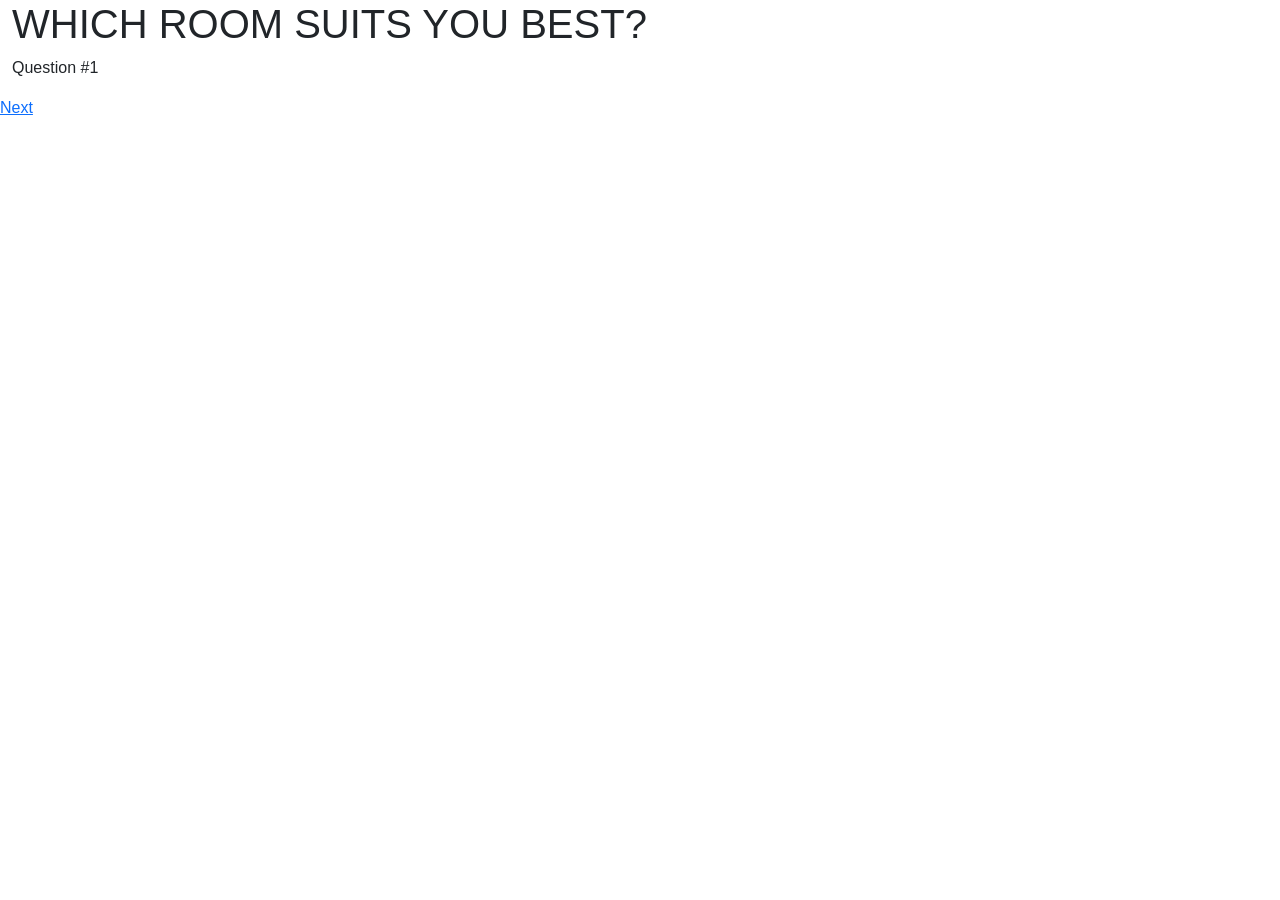
==== 01.html @ 8a16f8ea "Create 01.html" ====
<!doctype html>
<html lang="en">
<head>
	<meta charset="utf-8">
	<title>Final Project</title>
    <link href="https://cdn.jsdelivr.net/npm/bootstrap@5.3.8/dist/css/bootstrap.min.css" rel="stylesheet">
	<link rel="stylesheet" href="./assets/css/styles.css">
    <!--Fonts-->
    <!--Baskervville SC-->
<link rel="preconnect" href="https://fonts.googleapis.com">
<link rel="preconnect" href="https://fonts.gstatic.com" crossorigin>
<link href="https://fonts.googleapis.com/css2?family=Baskervville+SC:wght@400..700&display=swap" rel="stylesheet">
    <!--Limelight-->
    <link rel="preconnect" href="https://fonts.googleapis.com">
<link rel="preconnect" href="https://fonts.gstatic.com" crossorigin>
<link href="https://fonts.googleapis.com/css2?family=Limelight&display=swap" rel="stylesheet">
</head>
<body class="background">
    <div class="container-fluid">
        <div class="row"> 
            <h1>WHICH ROOM SUITS YOU BEST?</h1>
            <p> Question #1</p>
        </div> <!--row-->
        <div class="row my-custom-row">
        <div class="col-md-3"><div class="pop_room"></div></div>
        <div class="col-md-3"><div class="country_room"></div></div>
        <div class="col-md-3"><div class="rock_room"></div></div>
        <div class="col-md-3"><div class="hiphop_room"></div></div>
        </div> <!--row-->
    </div> <!--container-->
    <p><a href="02.html">Next</a></p>
	<script src="./assets/js/main.js"></script>
</body>
   
</html>
---- assets/css/styles.css ----
/* styles.css */

* {
	font-family: Arial;
}
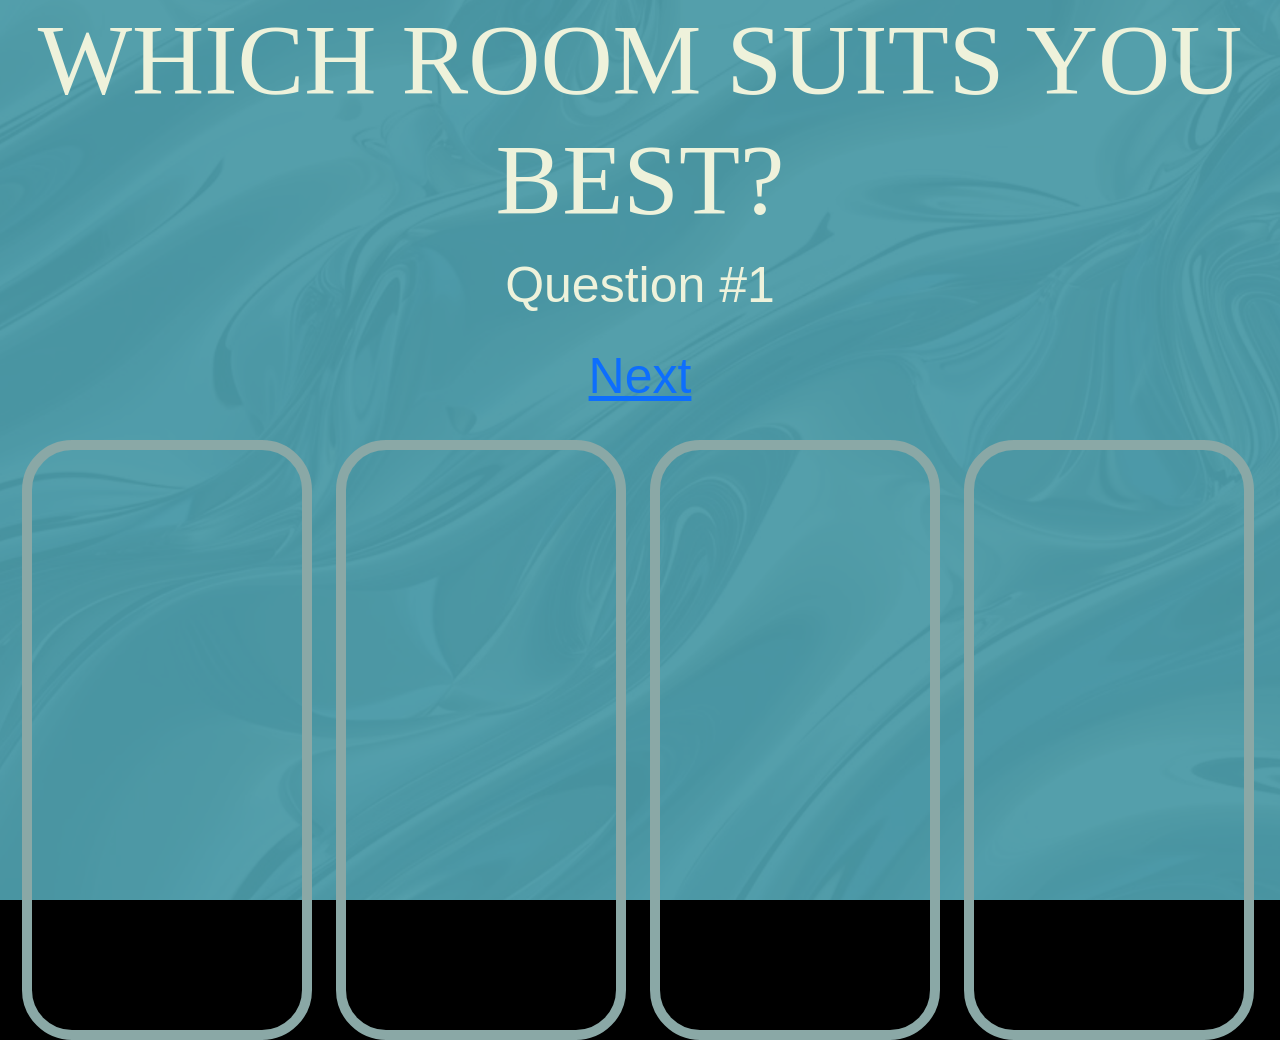
==== commit 6bb8e972: "Fix layout and add viewport meta tag in 01.html" ====
--- a/01.html
+++ b/01.html
@@ -5,6 +5,7 @@
 	<title>Final Project</title>
     <link href="https://cdn.jsdelivr.net/npm/bootstrap@5.3.8/dist/css/bootstrap.min.css" rel="stylesheet">
 	<link rel="stylesheet" href="./assets/css/styles.css">
+    <meta name="viewport" content="width=device-width, initial-scale 1.0"
     <!--Fonts-->
     <!--Baskervville SC-->
 <link rel="preconnect" href="https://fonts.googleapis.com">
@@ -20,15 +21,15 @@
         <div class="row"> 
             <h1>WHICH ROOM SUITS YOU BEST?</h1>
             <p> Question #1</p>
+            <p><a href="02.html">Next</a></p>
         </div> <!--row-->
         <div class="row my-custom-row">
-        <div class="col-md-3"><div class="pop_room"></div></div>
-        <div class="col-md-3"><div class="country_room"></div></div>
-        <div class="col-md-3"><div class="rock_room"></div></div>
-        <div class="col-md-3"><div class="hiphop_room"></div></div>
+        <div class="col-3 col-lg-3 jusify-content-center"><div class="pop_room"></div></div>
+        <div class="col-3 col-lg-3 jusify-content-center"><div class="country_room"></div></div>
+        <div class="col-3 col-lg-3 jusify-content-center"><div class="rock_room"></div></div>
+        <div class="col-3 col-lg-3 jusify-content-center"><div class="hiphop_room"></div></div>
         </div> <!--row-->
     </div> <!--container-->
-    <p><a href="02.html">Next</a></p>
 	<script src="./assets/js/main.js"></script>
 </body>
    
--- a/assets/css/styles.css
+++ b/assets/css/styles.css
@@ -1,5 +1,102 @@
 /* styles.css */
 
-* {
-	font-family: Arial;
-}+html {
+	width: 100%;
+	height: 100%;
+}
+.background {
+	background-color: black;
+	background-image: url(../img/background.png);
+	background-repeat: no-repeat;
+	background-position: center;
+	background-size: cover;
+}
+body.cover {
+	background-color: black;
+	background-image: url(../img/cover.gif);
+	background-repeat: no-repeat;
+	background-position: center;
+	background-size: cover;
+}
+h1 {
+	font-size: 100px;
+	font-family: "Baskervville SC", serif;
+	font-optical-sizing: auto;
+	font-weight: 40px;
+	font-style: normal;
+	text-align: center;
+	color: #eef2db;
+}
+p {
+	font-size: 50px;
+	font-family: "Limelight", sans-serif;
+	font-weight: 400;
+	font-style: normal;
+	text-align: center;
+	color: #eef2db;
+}
+.pop_room {
+	width: 100%;
+	height: 100%;
+	margin: 10px;
+	justify-content: around;
+	background-image: url(../img/pop_room.png);
+	background-size: cover;
+	background-position: center;
+	border: 10px solid #8aa8a6;
+	border-radius: 50px;
+}
+.country_room {
+	width: 100%;
+	height: 100%;
+	margin: 10px;
+	justify-content: around;
+	background-image: url(../img/country_room.png);
+	background-size: cover;
+	background-position: center;
+	border: 10px solid #8aa8a6;
+	border-radius: 50px;
+}
+.rock_room {
+	width: 100%;
+	height: 100%;
+	margin: 10px;
+	justify-content: around;
+	background-image: url(../img/rock_room.png);
+	background-size: cover;
+	background-position: center;
+	border: 10px solid #8aa8a6;
+	border-radius: 50px;
+}
+.hiphop_room {
+	width: 100%;
+	height: 100%;
+	margin: 10px;
+	justify-content: around;
+	background-image: url(../img/hiphop_room.png);
+	background-size: cover;
+	background-position: center;
+	border: 10px solid #8aa8a6;
+	border-radius: 50px;
+}
+.my-custom-row {
+     width: 100%;
+	 height: 600px;
+}
+
+.word {
+	font-size: 80px;
+	font-family: "Baskervville SC", serif;
+	font-optical-sizing: auto;
+	font-weight: 60px;
+	font-style: normal;
+	text-align: center;
+	color: #1a1a1a;
+	background-color: #eef2db;
+	width: 100%;
+	height: 600px;
+	margin: 10px;
+	border: 10px solid #8aa8a6;
+	border-radius: 50px;
+
+}
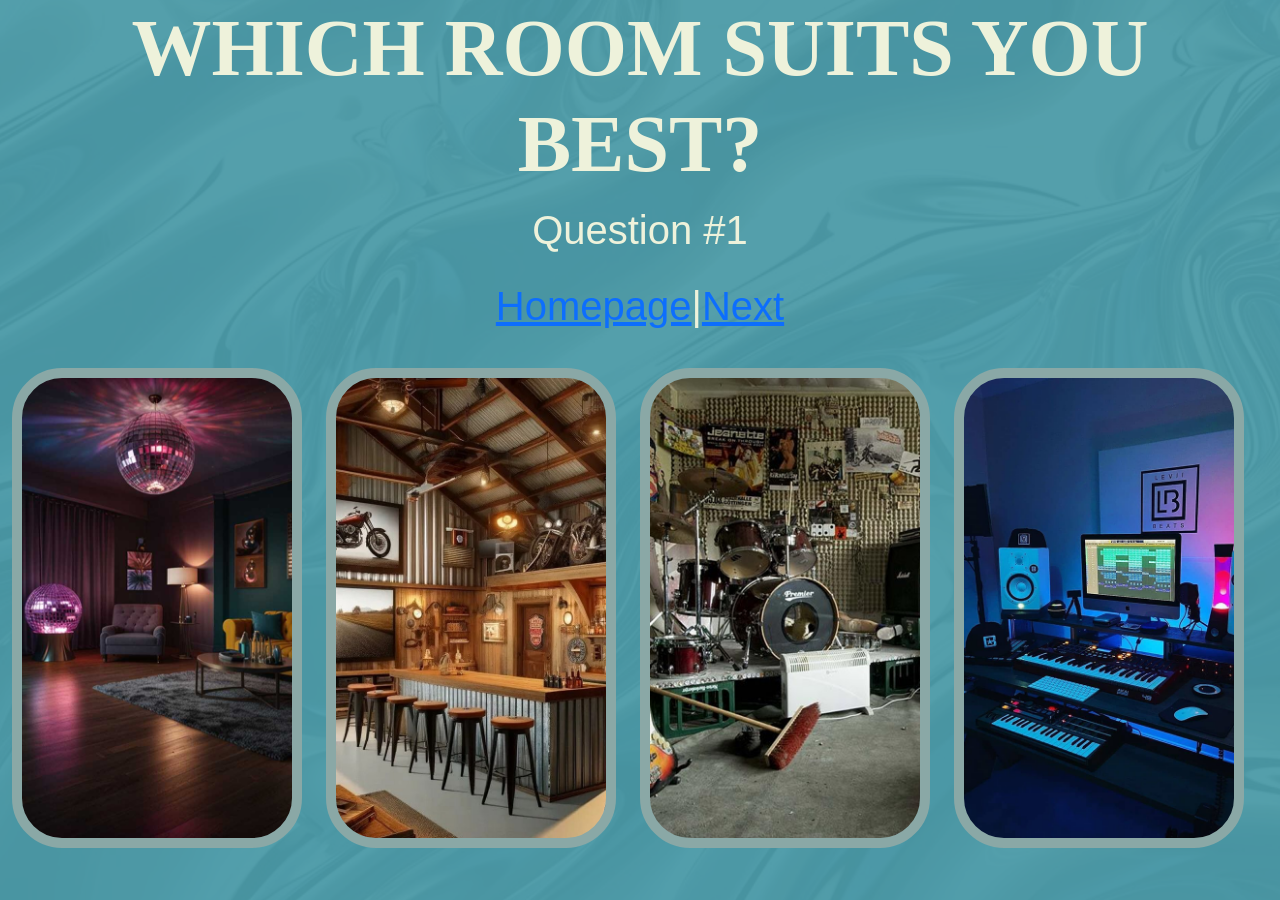
==== commit 4ed05052: "Fix viewport tag and enhance navigation links Added viewport meta tag and updated navigation links." ====
--- a/01.html
+++ b/01.html
@@ -5,7 +5,7 @@
 	<title>Final Project</title>
     <link href="https://cdn.jsdelivr.net/npm/bootstrap@5.3.8/dist/css/bootstrap.min.css" rel="stylesheet">
 	<link rel="stylesheet" href="./assets/css/styles.css">
-    <meta name="viewport" content="width=device-width, initial-scale 1.0"
+    <meta name="viewport" content="width=device-width, initial-scale 1.0">
     <!--Fonts-->
     <!--Baskervville SC-->
 <link rel="preconnect" href="https://fonts.googleapis.com">
@@ -21,7 +21,7 @@
         <div class="row"> 
             <h1>WHICH ROOM SUITS YOU BEST?</h1>
             <p> Question #1</p>
-            <p><a href="02.html">Next</a></p>
+            <p><a href="index.html">Homepage</a>|<a href="02.html">Next</a></p>
         </div> <!--row-->
         <div class="row my-custom-row">
         <div class="col-3 col-lg-3 jusify-content-center"><div class="pop_room"></div></div>
--- a/assets/css/styles.css
+++ b/assets/css/styles.css
@@ -10,6 +10,7 @@
 	background-repeat: no-repeat;
 	background-position: center;
 	background-size: cover;
+	min-height: 100vh;
 }
 body.cover {
 	background-color: black;
@@ -17,86 +18,394 @@
 	background-repeat: no-repeat;
 	background-position: center;
 	background-size: cover;
+	min-height: 100vh;
 }
 h1 {
-	font-size: 100px;
-	font-family: "Baskervville SC", serif;
-	font-optical-sizing: auto;
-	font-weight: 40px;
+	font-size: clamp(2rem, 8vw, 5rem);
+	font-family: "Baskervville SC", serif;
+	font-optical-sizing: auto;
+	font-weight: 700;
 	font-style: normal;
 	text-align: center;
 	color: #eef2db;
 }
 p {
-	font-size: 50px;
+	font-size: clamp(1rem, 4vw, 2.5rem);
 	font-family: "Limelight", sans-serif;
-	font-weight: 400;
+	font-weight: 350;
 	font-style: normal;
 	text-align: center;
 	color: #eef2db;
 }
+
 .pop_room {
-	width: 100%;
-	height: 100%;
-	margin: 10px;
-	justify-content: around;
-	background-image: url(../img/pop_room.png);
+	display: flex;
+	width: 100%;
+	max-width: 30rem;
+	height: 30rem;
+	margin: 1rem auto;
+	justify-content: space-around;
+	background-image: url(../img/Question1/pop_room.png);
 	background-size: cover;
 	background-position: center;
 	border: 10px solid #8aa8a6;
 	border-radius: 50px;
 }
 .country_room {
-	width: 100%;
-	height: 100%;
-	margin: 10px;
-	justify-content: around;
-	background-image: url(../img/country_room.png);
+	display: flex;
+	width: 100%;
+	max-width: 30rem;
+	height: 30rem;
+	margin: 1rem auto;
+	justify-content: space-around;
+	background-image: url(../img/Question1/country_room.png);
 	background-size: cover;
 	background-position: center;
 	border: 10px solid #8aa8a6;
 	border-radius: 50px;
 }
 .rock_room {
-	width: 100%;
-	height: 100%;
-	margin: 10px;
-	justify-content: around;
-	background-image: url(../img/rock_room.png);
+	display: flex;
+	width: 100%;
+	max-width: 30rem;
+	height: 30rem;
+	margin: 1rem auto;
+	justify-content: space-around;
+	background-image: url(../img/Question1/rock_room.png);
 	background-size: cover;
 	background-position: center;
 	border: 10px solid #8aa8a6;
 	border-radius: 50px;
 }
 .hiphop_room {
-	width: 100%;
-	height: 100%;
-	margin: 10px;
-	justify-content: around;
-	background-image: url(../img/hiphop_room.png);
-	background-size: cover;
-	background-position: center;
-	border: 10px solid #8aa8a6;
-	border-radius: 50px;
-}
+	display: flex;
+	width: 100%;
+	max-width: 30rem;
+	height: 30rem;
+	margin: 1rem auto;
+	justify-content: space-around;
+	background-image: url(../img/Question1/hiphop_room.png);
+	background-size: cover;
+	background-position: center;
+	border: 10px solid #8aa8a6;
+	border-radius: 50px;
+}
+
 .my-custom-row {
      width: 100%;
-	 height: 600px;
+	 height: 100px;
 }
 
 .word {
-	font-size: 80px;
-	font-family: "Baskervville SC", serif;
-	font-optical-sizing: auto;
-	font-weight: 60px;
+	display: flex;
+	justify-content: center;
+	align-items: center;
+	font-size: clamp(8rem, 32vw, 20rem);
+	font-family: "Baskervville SC", serif;
+	font-optical-sizing: auto;
+	font-weight: 1400;
 	font-style: normal;
 	text-align: center;
 	color: #1a1a1a;
 	background-color: #eef2db;
 	width: 100%;
-	height: 600px;
-	margin: 10px;
-	border: 10px solid #8aa8a6;
-	border-radius: 50px;
-
-}
+	max-width: 30rem;
+	height: 30rem;
+	margin: 1rem;
+	border: 10px solid #8aa8a6;
+	border-radius: 50px;
+
+}
+
+.wordred {
+	display: flex;
+	justify-content: center;
+	align-items: center;
+	font-size: clamp(8rem, 32vw, 20rem);
+	font-family: "Baskervville SC", serif;
+	font-optical-sizing: auto;
+	font-weight: 1400;
+	font-style: normal;
+	text-align: center;
+	color: white;
+	background-color: rgb(115, 18, 18);
+	width: 100%;
+	max-width: 30rem;
+	height: 30rem;
+	margin: 1rem;
+	border: 10px solid #8aa8a6;
+	border-radius: 50px;
+
+}
+.wordgreen {
+	display: flex;
+	justify-content: center;
+	align-items: center;
+	font-size: clamp(8rem, 32vw, 20rem);
+	font-family: "Baskervville SC", serif;
+	font-optical-sizing: auto;
+	font-weight: 1400;
+	font-style: normal;
+	text-align: center;
+	color: white;
+	background-color: rgb(18, 159, 98);
+	width: 100%;
+	max-width: 30rem;
+	height: 30rem;
+	margin: 1rem;
+	border: 10px solid #8aa8a6;
+	border-radius: 50px;
+
+}
+.wordblue {
+	display: flex;
+	justify-content: center;
+	align-items: center;
+	font-size: clamp(8rem, 32vw, 20rem);
+	font-family: "Baskervville SC", serif;
+	font-optical-sizing: auto;
+	font-weight: 1400;
+	font-style: normal;
+	text-align: center;
+	color: white;
+	background-color: rgb(48, 48, 171);
+	width: 100%;
+	max-width: 30rem;
+	height: 30rem;
+	margin: 1rem;
+	border: 10px solid #8aa8a6;
+	border-radius: 50px;
+
+}
+.wordpink {
+	display: flex;
+	justify-content: center;
+	align-items: center;
+	font-size: clamp(8rem, 32vw, 20rem);
+	font-family: "Baskervville SC", serif;
+	font-optical-sizing: auto;
+	font-weight: 1400;
+	font-style: normal;
+	text-align: center;
+	color: white;
+	background-color: rgb(159, 45, 110);
+	width: 100%;
+	max-width: 30rem;
+	height: 30rem;
+	margin: 1rem;
+	border: 10px solid #8aa8a6;
+	border-radius: 50px;
+
+}
+
+.pop_guitar {
+	display: flex;
+	width: 100%;
+	max-width: 30rem;
+	height: 30rem;
+	margin: 1rem auto;
+	justify-content: space-around;
+	background-image: url(../img/Question3/pop_guitar.png);
+	background-size: cover;
+	background-position: center;
+	border: 10px solid #8aa8a6;
+	border-radius: 50px;
+}
+.country_guitar {
+	display: flex;
+	width: 100%;
+	max-width: 30rem;
+	height: 30rem;
+	margin: 1rem auto;
+	justify-content: space-around;
+	background-image: url(../img/Question3/country_guitar.png);
+	background-size: cover;
+	background-position: center;
+	border: 10px solid #8aa8a6;
+	border-radius: 50px;
+}
+.rock_guitar {
+	display: flex;
+	width: 100%;
+	max-width: 30rem;
+	height: 30rem;
+	margin: 1rem auto;
+	justify-content: space-around;
+	background-image: url(../img/Question3/rock_guitar.png);
+	background-size: cover;
+	background-position: center;
+	border: 10px solid #8aa8a6;
+	border-radius: 50px;
+}
+.hiphop_guitar {
+	display: flex;
+	width: 100%;
+	max-width: 30rem;
+	height: 30rem;
+	margin: 1rem auto;
+	justify-content: space-around;
+	background-image: url(../img/Question3/hiphop_guitar.png);
+	background-size: cover;
+	background-position: center;
+	border: 10px solid #8aa8a6;
+	border-radius: 50px;
+}
+
+.pop_accessory {
+	display: flex;
+	width: 100%;
+	max-width: 30rem;
+	height: 30rem;
+	margin: 1rem auto;
+	justify-content: space-around;
+	background-image: url(../img/Question5/pop_accessory.png);
+	background-size: cover;
+	background-position: center;
+	border: 10px solid #8aa8a6;
+	border-radius: 50px;
+}
+.country_accessory {
+	display: flex;
+	width: 100%;
+	max-width: 30rem;
+	height: 30rem;
+	margin: 1rem auto;
+	justify-content: space-around;
+	background-image: url(../img/Question5/country_accessory.png);
+	background-size: cover;
+	background-position: center;
+	border: 10px solid #8aa8a6;
+	border-radius: 50px;
+}
+.rock_accessory {
+	display: flex;
+	width: 100%;
+	max-width: 30rem;
+	height: 30rem;
+	margin: 1rem auto;
+	justify-content: space-around;
+	background-image: url(../img/Question5/rock_accessory.png);
+	background-size: cover;
+	background-position: center;
+	border: 10px solid #8aa8a6;
+	border-radius: 50px;
+}
+.hiphop_accessory {
+	display: flex;
+	width: 100%;
+	max-width: 30rem;
+	height: 30rem;
+	margin: 1rem auto;
+	justify-content: space-around;
+	background-image: url(../img/Question5/hiphop_accessory.png);
+	background-size: cover;
+	background-position: center;
+	border: 10px solid #8aa8a6;
+	border-radius: 50px;
+}
+
+.pop_mode {
+	display: flex;
+	width: 100%;
+	max-width: 30rem;
+	height: 30rem;
+	margin: 1rem auto;
+	justify-content: space-around;
+	background-image: url(../img/Question7/pop_mode.png);
+	background-size: cover;
+	background-position: center;
+	border: 10px solid #8aa8a6;
+	border-radius: 50px;
+}
+.country_mode {
+	display: flex;
+	width: 100%;
+	max-width: 30rem;
+	height: 30rem;
+	margin: 1rem auto;
+	justify-content: space-around;
+	background-image: url(../img/Question7/country_mode.png);
+	background-size: cover;
+	background-position: center;
+	border: 10px solid #8aa8a6;
+	border-radius: 50px;
+}
+.rock_mode {
+	display: flex;
+	width: 100%;
+	max-width: 30rem;
+	height: 30rem;
+	margin: 1rem auto;
+	justify-content: space-around;
+	background-image: url(../img/Question7/rock_mode.png);
+	background-size: cover;
+	background-position: center;
+	border: 10px solid #8aa8a6;
+	border-radius: 50px;
+}
+.hiphop_mode {
+	display: flex;
+	width: 100%;
+	max-width: 30rem;
+	height: 30rem;
+	margin: 1rem auto;
+	justify-content: space-around;
+	background-image: url(../img/Question7/hiphop_mode.png);
+	background-size: cover;
+	background-position: center;
+	border: 10px solid #8aa8a6;
+	border-radius: 50px;
+}
+
+.pop_animal {
+	display: flex;
+	width: 100%;
+	max-width: 30rem;
+	height: 30rem;
+	margin: 1rem auto;
+	justify-content: space-around;
+	background-image: url(../img/Question9/pop_animal.png);
+	background-size: cover;
+	background-position: center;
+	border: 10px solid #8aa8a6;
+	border-radius: 50px;
+}
+.country_animal {
+	display: flex;
+	width: 100%;
+	max-width: 30rem;
+	height: 30rem;
+	margin: 1rem auto;
+	justify-content: space-around;
+	background-image: url(../img/Question9/country_animal.png);
+	background-size: cover;
+	background-position: center;
+	border: 10px solid #8aa8a6;
+	border-radius: 50px;
+}
+.rock_animal {
+	display: flex;
+	width: 100%;
+	max-width: 30rem;
+	height: 30rem;
+	margin: 1rem auto;
+	justify-content: space-around;
+	background-image: url(../img/Question9/rock_animal.png);
+	background-size: cover;
+	background-position: center;
+	border: 10px solid #8aa8a6;
+	border-radius: 50px;
+}
+.hiphop_animal {
+	display: flex;
+	width: 100%;
+	max-width: 30rem;
+	height: 30rem;
+	margin: 1rem auto;
+	justify-content: space-around;
+	background-image: url(../img/Question9/hiphop_animal.png);
+	background-size: cover;
+	background-position: center;
+	border: 10px solid #8aa8a6;
+	border-radius: 50px;
+}
